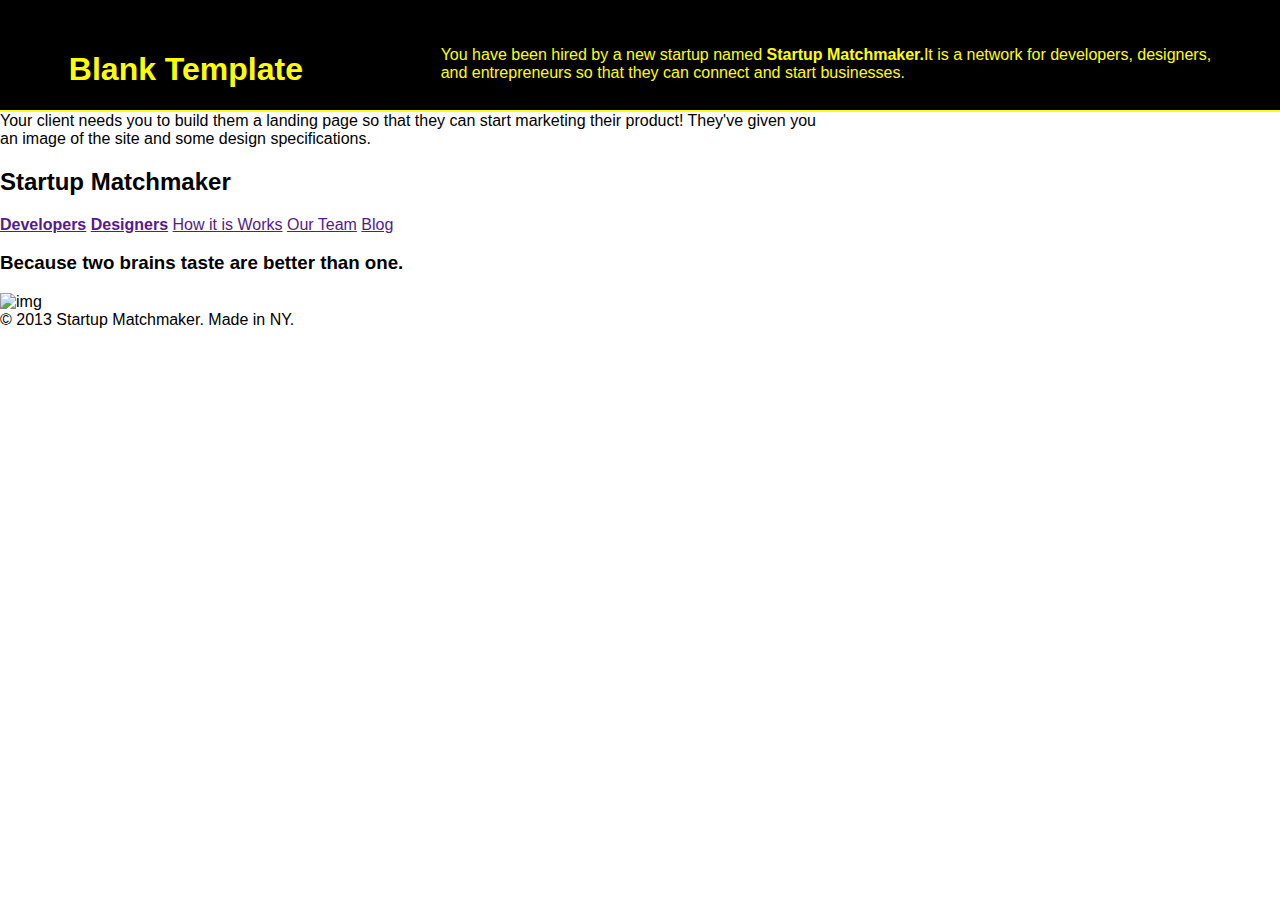
==== starter_code/index.html @ 5e6b3560 "H.W WEEK2 DAY2" ====
<!DOCTYPE html>
<html lang="en">
<head>
    <title>Startup Matchmaker</title>
    <link rel="stylesheet" href="main.css">
</head>
<body>
    <header>
    <h1>Blank Template</h1>
    <p>You have been hired by a new startup named  <strong>Startup Matchmaker.</strong>It is a network for developers,
         designers,<br> and entrepreneurs so that they can connect and start businesses. <br> 
        </header>
<main>
        Your client needs you to build them a landing page so that they 
        can start marketing their product!  They've given you <br> an image of the site and 
        some design specifications.  </p>
        <h2>Startup Matchmaker</h2>
<a href=""><strong>Developers</strong></a>
<a href=""><strong>Designers</strong></a>
<a href="">How it is Works</a>
<a href="">Our Team</a>
<a href="">Blog</a>
        <h3>Because two brains taste are better than one.</h3>

        <img src="images/coworking.jpg" alt="img">
    </main>

<footer>© 2013 Startup Matchmaker. Made in NY.</footer>
</body>
</html>
---- starter_code/main.css ----
*{
    box-sizing: border-box;
}
body, html{
    margin: 0;
    padding: 0;
}

body {
    display: flex;
    flex-direction: column;
    font-family: 'Source Sans Pro', sans-serif;
}
.navRow{
    display: flex;
}
header{
    display: flex;
    width: 100%;

    justify-content: space-around;
    background-color: black;
    color: yellow;
    padding-top: 30px;
    vertical-align: middle;
    border-bottom: yellow solid 2px;
    margin-bottom: 0px; 
}

.boxsrow{
    display: flex;
    border-right: 
}
.navRow #navlog{
    font-family: 'Merriweather', serif;
    font-size: 25px;
    background-color: #C6C6C6;
    
}
.qoute{
    text-align: center;
    background-color: grey;
    margin-top: 0px;
}
.bgim{
display: flex;
background-image: url('images/coworking.jpg');
padding: 210px;
}
.copyrow{
    background-color: black;
    color: white;
    font-size: 13px;
}
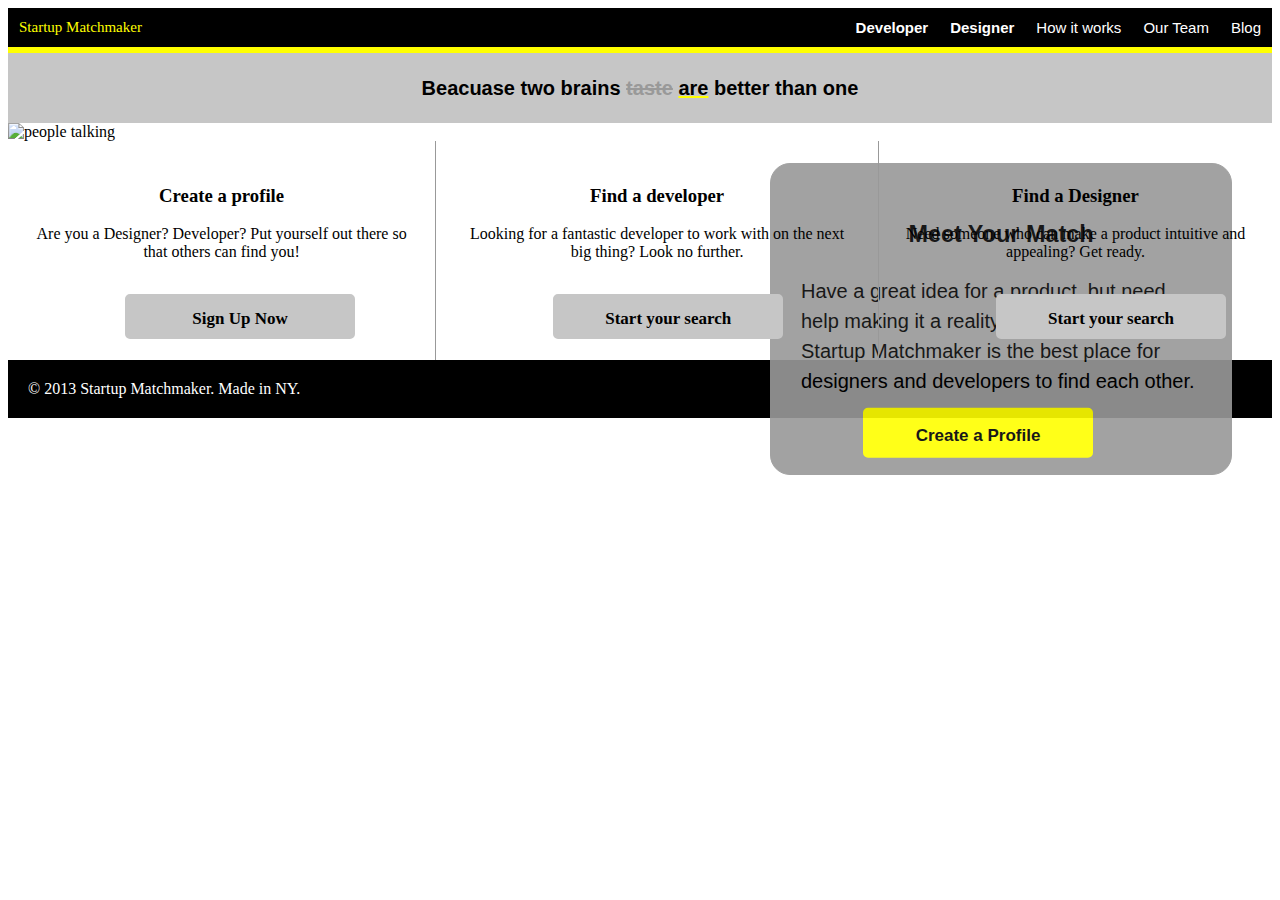
==== commit 2ee05d7b: "Submitting the HW of week2 day 2 I loved this homework. (always there is problems but it's ok) still" ====
--- a/starter_code/index.html
+++ b/starter_code/index.html
@@ -5,26 +5,43 @@
     <link rel="stylesheet" href="main.css">
 </head>
 <body>
-    <header>
-    <h1>Blank Template</h1>
-    <p>You have been hired by a new startup named  <strong>Startup Matchmaker.</strong>It is a network for developers,
-         designers,<br> and entrepreneurs so that they can connect and start businesses. <br> 
-        </header>
-<main>
-        Your client needs you to build them a landing page so that they 
-        can start marketing their product!  They've given you <br> an image of the site and 
-        some design specifications.  </p>
-        <h2>Startup Matchmaker</h2>
-<a href=""><strong>Developers</strong></a>
-<a href=""><strong>Designers</strong></a>
-<a href="">How it is Works</a>
-<a href="">Our Team</a>
-<a href="">Blog</a>
-        <h3>Because two brains taste are better than one.</h3>
+    <header> 
+       <div class="head1"> Startup Matchmaker</div>
+       <strong> <div class="head2">Developer  </div></strong>  
+       <strong> <div class="head2"> Designer</div></strong> 
+        <div class="head2"> How it works</div>
+        <div class="head2"> Our Team</div>
+        <div class="head2"> Blog</div>
+    </header>  
+    <main> 
+    <div class="hr"> </div> 
+    <div class="div-2"> Beacuase two brains <span class="taste-word"> taste</span> <span class="are-word"> are</span>  better than one</div>
+   <div class="background-pic"> 
+       <img src="images/coworking.jpg" alt="people talking"> 
+       <div class="match-meeting"> <h3> Meet Your Match</h3> 
+         Have a great idea for a product, but need help making it a reality? We’re here to help. Startup Matchmaker is the best place for designers and developers to find each other.
+         <h3 class="create-pro-bottom"> Create a Profile </h3>
+        </div>
+   </div> 
 
-        <img src="images/coworking.jpg" alt="img">
-    </main>
+   <div class="div-mom"> 
+       <div class="div-3section"> <h3> Create a profile</h3>
+        Are you a Designer? Developer? Put yourself out there so that others can find you!
+        <h2 class="sign-up-bottom"> Sign Up Now</h2>
+    </div> 
+       <div class="div-3section-border div-3section"> <h3> Find a developer</h3>
+        Looking for a fantastic developer to work with on the next big thing? Look no further.
+        <h2 class="developer-bottom"> Start your search</h2>
+    </div> 
+       <div class="div-3section"> <h3> Find a Designer</h3>
+        Need someone who can make a product intuitive and appealing? Get ready.
+        <h2 class="designer-bottom"> Start your search</h2>
+    </div>
+   </div>  
+</main> 
+   <footer> 
+    © 2013 Startup Matchmaker. Made in NY.
+   </footer>
 
-<footer>© 2013 Startup Matchmaker. Made in NY.</footer>
 </body>
 </html>--- a/starter_code/main.css
+++ b/starter_code/main.css
@@ -1,54 +1,165 @@
-*{
-    box-sizing: border-box;
-}
-body, html{
-    margin: 0;
-    padding: 0;
+header{
+    flex-direction: row;
+    display: flex;
 }
 
-body {
+.head1{
+    color: yellow; 
+    border: 1px solid black; 
+    background-color: black; 
+    padding: 10px; 
+    flex-grow: 1;
+    justify-content: flex-start; 
+    font-size: 15px;
+    font-family: 'Merriweather', serif;
+} 
+.head2{
+    color: white; 
+    border: 1px solid black; 
+    background-color: black; 
+    padding: 10px;
+    /* flex-grow: 2;  */
+    justify-content: flex-end;
+    flex-direction: row;
+    font-family: 'Oswald', sans-serif;
+    font-size: 15px;
+} 
+.hr{
+    background-color: yellow; 
+    border: 3px; 
+    padding: 3px; 
+
+} 
+.div-2 {
+    background-color: #C6C6C6; 
+    padding: 20px; 
+    text-align: center; 
+    font-family: 'Oswald', sans-serif;
+    font-size: 20px;
+    line-height: 1.5; 
+    font-weight: bold;
+} 
+.taste-word{
+    color: #999; 
+    text-decoration: line-through #999;
+}
+.are-word{
+    text-decoration: underline yellow;
+} 
+.background-pic { 
     display: flex;
-    flex-direction: column;
+    position: relative;
+    flex-direction: row;
+    
+} 
+.background-pic img{ 
+    display: flex;
+    position: relative;
+    width: 100%; 
+    flex-direction: row;
+    
+} 
+.match-meeting { 
+    position: absolute; 
+    top: 40px; 
+    right: 40px;
+    /* flex-grow: 2; */
+    /* justify-content: flex-end; */
+    flex-direction: row; 
+    border: 1px solid #999; 
+    background-color: #999; 
+    width: 400px; 
+    height: 250px;
     font-family: 'Source Sans Pro', sans-serif;
+    font-size: 20px;
+    line-height: 1.5; 
+    border-radius: 20px;
+    opacity:0.90; 
+    padding: 30px;
+
+} 
+.create-pro-bottom{
+    position: absolute; 
+    bottom: -10%; 
+    left: 50%; 
+    transform: translate(-60%, -60%); 
+    color: black;
+    font-size: 17px;
+    font-weight: bold; 
+    border: 15px solid yellow; 
+    border-radius: 5px; 
+    border-block-end-width: 10px;
+    background-color:  yellow; 
+    width: 200px;
 }
-.navRow{
+h3{
+    text-align: center; 
+}  
+.div-mom {
+    position: relative;
+    flex-direction: row;
     display: flex;
 }
-header{
-    display: flex;
-    width: 100%;
+.div-3section {
+     border-right: 10px #999; 
+    flex-grow: 1;
+    justify-content: center;  
+    text-align: center; 
+    padding: 25px;
+} 
+.div-3section-border {
+    border-left: 1px solid #999; 
+    border-right: 1px solid #999; 
+    border-top-width: 50%;
+}
+.sign-up-bottom{
+    /* position: absolute;  */
+    bottom: -100%; 
+    left: 15%; 
+    transform: translate(40%, 40%); 
+    color: black;
+    font-size: 17px;
+    font-weight: bold; 
+    border: 15px solid#C6C6C6; 
+    border-radius: 5px; 
+    border-block-end-width: 10px;
+    background-color:  #C6C6C6; 
+    width: 200px;
+} 
 
-    justify-content: space-around;
-    background-color: black;
-    color: yellow;
-    padding-top: 30px;
-    vertical-align: middle;
-    border-bottom: yellow solid 2px;
-    margin-bottom: 0px; 
+.developer-bottom{
+    /* position: absolute;  */
+    bottom: -100%; 
+    left: 50%; 
+    transform: translate(40%, 40%); 
+    color: black;
+    font-size: 17px;
+    font-weight: bold; 
+    border: 15px solid#C6C6C6; 
+    border-radius: 5px; 
+    border-block-end-width: 10px;
+    background-color:  #C6C6C6; 
+    width: 200px;
 }
 
-.boxsrow{
-    display: flex;
-    border-right: 
-}
-.navRow #navlog{
-    font-family: 'Merriweather', serif;
-    font-size: 25px;
-    background-color: #C6C6C6;
-    
-}
-.qoute{
-    text-align: center;
-    background-color: grey;
-    margin-top: 0px;
-}
-.bgim{
-display: flex;
-background-image: url('images/coworking.jpg');
-padding: 210px;
-}
-.copyrow{
-    background-color: black;
-    color: white;
-    font-size: 13px;
+.designer-bottom{
+    /* position: absolute;  */
+    bottom: -100%; 
+    left: 85%; 
+    transform: translate(40%, 40%); 
+    color: black;
+    font-size: 17px;
+    font-weight: bold; 
+    border: 15px solid #C6C6C6; 
+    border-radius: 5px; 
+    border-block-end-width: 10px;
+    background-color:  #C6C6C6; 
+    width: 200px;
+} 
+
+footer{ 
+    /* position: relative;  */
+    background-color: black; 
+    padding: 20px; 
+    color: white; 
 }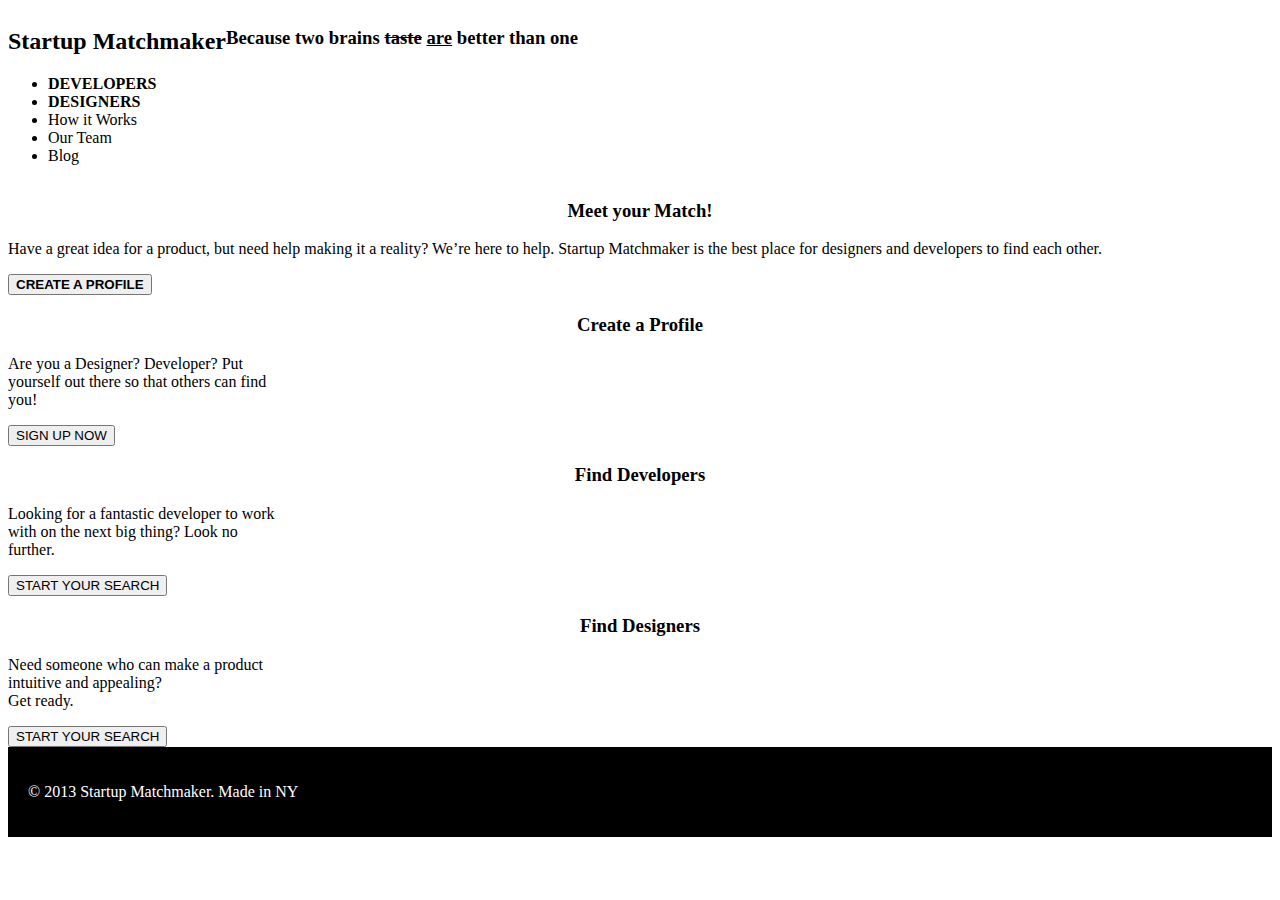
==== commit fcf5e4f8: "modified some lines" ====
--- a/starter_code/index.html
+++ b/starter_code/index.html
@@ -5,43 +5,75 @@
     <link rel="stylesheet" href="main.css">
 </head>
 <body>
-    <header> 
-       <div class="head1"> Startup Matchmaker</div>
-       <strong> <div class="head2">Developer  </div></strong>  
-       <strong> <div class="head2"> Designer</div></strong> 
-        <div class="head2"> How it works</div>
-        <div class="head2"> Our Team</div>
-        <div class="head2"> Blog</div>
-    </header>  
-    <main> 
-    <div class="hr"> </div> 
-    <div class="div-2"> Beacuase two brains <span class="taste-word"> taste</span> <span class="are-word"> are</span>  better than one</div>
-   <div class="background-pic"> 
-       <img src="images/coworking.jpg" alt="people talking"> 
-       <div class="match-meeting"> <h3> Meet Your Match</h3> 
-         Have a great idea for a product, but need help making it a reality? We’re here to help. Startup Matchmaker is the best place for designers and developers to find each other.
-         <h3 class="create-pro-bottom"> Create a Profile </h3>
+
+    <header>
+        <nav>
+            <h2>Startup Matchmaker</h2>
+                <ul >
+                        <li><strong>DEVELOPERS</strong></li>
+                        <li><strong>DESIGNERS</strong></li>
+                        <li>How it Works</li>
+                        <li>Our Team</li>
+                        <li>Blog</li>
+                </ul>
+        </nav>
+        <div class="yellowLine"></div>
+        <div class="greyLine">
+            <h3>
+                Because two brains <strike>taste</strike> 
+                <u><span class="colory">are</span></u>
+             better than one</h3>
         </div>
-   </div> 
+    </header>
 
-   <div class="div-mom"> 
-       <div class="div-3section"> <h3> Create a profile</h3>
-        Are you a Designer? Developer? Put yourself out there so that others can find you!
-        <h2 class="sign-up-bottom"> Sign Up Now</h2>
-    </div> 
-       <div class="div-3section-border div-3section"> <h3> Find a developer</h3>
-        Looking for a fantastic developer to work with on the next big thing? Look no further.
-        <h2 class="developer-bottom"> Start your search</h2>
-    </div> 
-       <div class="div-3section"> <h3> Find a Designer</h3>
-        Need someone who can make a product intuitive and appealing? Get ready.
-        <h2 class="designer-bottom"> Start your search</h2>
+    <main>
+        <aside>
+            <div>
+                <h3>Meet your Match!</h3>
+                <p>
+                    Have a great idea for a product, but need help making it 
+                    a reality? We’re here to help. Startup Matchmaker is the best 
+                    place for designers and developers to find each other.
+                </p>
+                <button><strong>CREATE A PROFILE</strong></button>
+            </div>
+        </aside>
+    </main>
+
+    <div class="container">
+        <section>
+            <h3>Create a Profile</h3>
+            <p> 
+                Are you a Designer? Developer? Put <br>
+                yourself out there so that others can find <br>
+                you!
+            </p>
+            <button>SIGN UP NOW</button>
+        </section>
+
+        <section>
+            <h3>Find Developers</h3>
+            <p>
+                    Looking for a fantastic developer to work<br> 
+                    with on the next big thing? Look no <br>
+                    further.
+            </p>
+            <button>START YOUR SEARCH</button>
+        </section>
+
+        <section>
+            <h3>Find Designers</h3>
+            <p>
+                Need someone who can make a product<br> 
+                intuitive and appealing? <br>
+                Get ready.
+            </p>
+            <button>START YOUR SEARCH</button>
+        </section>
     </div>
-   </div>  
-</main> 
-   <footer> 
-    © 2013 Startup Matchmaker. Made in NY.
-   </footer>
 
+    <footer class="container">
+        <p>&copy; 2013 Startup Matchmaker. Made in NY</p>
+    </footer>
 </body>
 </html>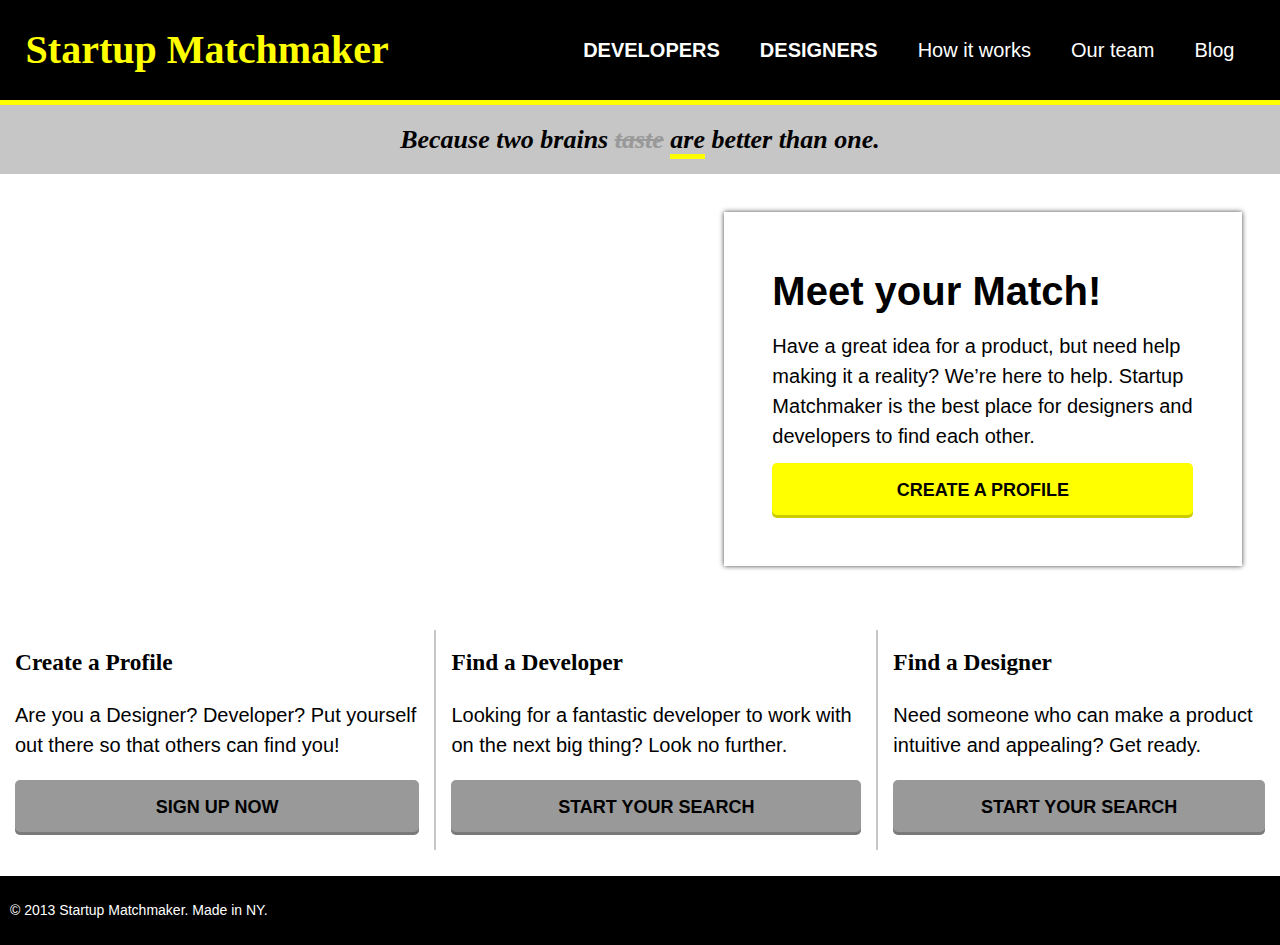
==== commit 0d420d3d: "Complete it with Mr.Michael." ====
--- a/starter_code/index.html
+++ b/starter_code/index.html
@@ -1,79 +1,72 @@
 <!DOCTYPE html>
 <html lang="en">
+
 <head>
     <title>Startup Matchmaker</title>
     <link rel="stylesheet" href="main.css">
 </head>
+
 <body>
+    <header>
+        <h1>Startup Matchmaker</h1>
+        <nav>
+            <ul class="nav">
+                <li><a href=""><strong>DEVELOPERS</strong></a></li>
+                <li><a href=""><strong>DESIGNERS</strong></a></li>
+                <li><a href="">How it works</a></li>
+                <li><a href="">Our team</a></li>
+                <li><a href="">Blog</a></li>
+            </ul>
+        </nav>
 
-    <header>
-        <nav>
-            <h2>Startup Matchmaker</h2>
-                <ul >
-                        <li><strong>DEVELOPERS</strong></li>
-                        <li><strong>DESIGNERS</strong></li>
-                        <li>How it Works</li>
-                        <li>Our Team</li>
-                        <li>Blog</li>
-                </ul>
-        </nav>
-        <div class="yellowLine"></div>
-        <div class="greyLine">
-            <h3>
-                Because two brains <strike>taste</strike> 
-                <u><span class="colory">are</span></u>
-             better than one</h3>
+    </header>
+    <div class="quote">
+        <p>Because two brains <span>taste</span> <span>are</span> better than one.</p>
+    </div>
+    <main>
+        <div>
+            <h2>Meet your Match!</h2>
+            <p>
+                Have a great idea for a product,
+                but need help making it a reality?
+                We’re here to help. Startup Matchmaker is
+                the best place for designers and developers
+                to find each other.
+            </p>
+            <a class="botton1 botton" href="http://">CREATE A PROFILE</a>
         </div>
-    </header>
+    </main>
+    <section>
+        <aside>
+            <h3>Create a Profile</h3>
+            <p>
+                Are you a Designer? Developer?
+                Put yourself out there so that
+                others can find you!
+            </p>
+            <a class="botton2 botton" href="http://">SIGN UP NOW</a>
+        </aside>
+        <aside>
+            <h3>Find a Developer</h3>
+            <p>
+                Looking for a fantastic developer to work with
+                on the next big thing? Look no further.
+            </p>
+            <a class="botton2 botton" href="">START YOUR SEARCH</a>
+        </aside>
 
-    <main>
         <aside>
-            <div>
-                <h3>Meet your Match!</h3>
-                <p>
-                    Have a great idea for a product, but need help making it 
-                    a reality? We’re here to help. Startup Matchmaker is the best 
-                    place for designers and developers to find each other.
-                </p>
-                <button><strong>CREATE A PROFILE</strong></button>
-            </div>
+            <h3>Find a Designer</h3>
+            <p>
+                Need someone who can make a product intuitive
+                and appealing? Get ready.
+            </p>
+            <a class="botton2 botton" href="">START YOUR SEARCH</a>
         </aside>
-    </main>
-
-    <div class="container">
-        <section>
-            <h3>Create a Profile</h3>
-            <p> 
-                Are you a Designer? Developer? Put <br>
-                yourself out there so that others can find <br>
-                you!
-            </p>
-            <button>SIGN UP NOW</button>
-        </section>
-
-        <section>
-            <h3>Find Developers</h3>
-            <p>
-                    Looking for a fantastic developer to work<br> 
-                    with on the next big thing? Look no <br>
-                    further.
-            </p>
-            <button>START YOUR SEARCH</button>
-        </section>
-
-        <section>
-            <h3>Find Designers</h3>
-            <p>
-                Need someone who can make a product<br> 
-                intuitive and appealing? <br>
-                Get ready.
-            </p>
-            <button>START YOUR SEARCH</button>
-        </section>
-    </div>
-
-    <footer class="container">
-        <p>&copy; 2013 Startup Matchmaker. Made in NY</p>
+    </section>
+    <footer>
+        <p>© 2013 Startup Matchmaker. Made in NY.</p>
     </footer>
 </body>
+
 </html>--- a/starter_code/main.css
+++ b/starter_code/main.css
@@ -1,165 +1,117 @@
+body{
+    font-family:'Source Sans Pro', sans-serif;
+    font-size: 20px;
+    line-height: 1.5;
+    margin: 0;
+}
 header{
+    display: flex;
+    justify-content: space-between;
     flex-direction: row;
+    background-color: black;
+    border-bottom: 5px solid yellow; 
+    align-items: center;
+    padding-left: 2%;
+    padding-right: 2%;
+}
+header h1{
+    color: yellow;
+    font-family: 'Merriweather', serif;
+    margin-top: 20px;
+    margin-bottom: 20px;
+}
+header a{
+    color: white;
+    padding: 0px 20px;
+    text-decoration: none;
+}
+ul{
+display: flex;
+list-style: none;
+}
+.quote{
+    font-family: 'Merriweather', serif;
     display: flex;
+    background-color: #C6C6C6;
+    justify-content: center;
+    font-weight: bold;
+    font-size: 1.30em;
+    font-style: italic;
+}
+.quote p{
+    margin: 15px 0;
+}
+span:nth-child(1){
+    color: #999;
+    text-decoration: line-through;
+}
+span:nth-child(2){
+    border-bottom: 5px solid yellow;
+    /*_text-decoration: underline yellow;*/
+}
+main{
+    display: flex;
+    justify-content: flex-end;
+    background: url(images/coworking.jpg) no-repeat center;
+    background-size: cover;
+    padding: 3%;
+}
+main div{
+    background: rgba(255,255,255, .7);
+    width: 35%;
+    padding: 4%;
+    box-shadow: 0 0 5px rgba(0, 0, 0, .75)
+}
+main div h2{
+    margin-top: 0;
+    margin-bottom: 10px;
+    font-size: 2em;
+    font-weight: bold;
+}
+main div p{
+    margin:0;
+}
+.botton{
+    text-decoration: none;
+    text-transform: uppercase;
+    display: block;
+    text-align: center;
+    border-radius: 5px;
+    padding: 14px 12px;
+    font-weight: bold;
+    font-family: 'Oswald', sans-serif ;
+    box-shadow: inset 0 -3px 0 rgba(0, 0, 0, .2);
+    background-color: yellow;
+    color: black;
+    margin-top: 3%;
+    font-size: .9em;
 }
 
-.head1{
-    color: yellow; 
-    border: 1px solid black; 
-    background-color: black; 
-    padding: 10px; 
-    flex-grow: 1;
-    justify-content: flex-start; 
-    font-size: 15px;
+section{
+    display: flex;
+    padding: 2% 0;
+
+}
+section aside:nth-child(2){
+    border-right: 2px solid #C6C6C6;
+    border-left: 2px solid #C6C6C6;
+    
+}
+aside h3{
+    margin: 0;
+    font-weight: bold;
     font-family: 'Merriweather', serif;
-} 
-.head2{
-    color: white; 
-    border: 1px solid black; 
-    background-color: black; 
+}
+aside{
+    padding: 15px;
+}
+.botton2{
+    background: #999;
+   
+}
+footer{
+    background: black;
+    color: white;
+    font-size: 14px;
     padding: 10px;
-    /* flex-grow: 2;  */
-    justify-content: flex-end;
-    flex-direction: row;
-    font-family: 'Oswald', sans-serif;
-    font-size: 15px;
-} 
-.hr{
-    background-color: yellow; 
-    border: 3px; 
-    padding: 3px; 
-
-} 
-.div-2 {
-    background-color: #C6C6C6; 
-    padding: 20px; 
-    text-align: center; 
-    font-family: 'Oswald', sans-serif;
-    font-size: 20px;
-    line-height: 1.5; 
-    font-weight: bold;
-} 
-.taste-word{
-    color: #999; 
-    text-decoration: line-through #999;
 }
-.are-word{
-    text-decoration: underline yellow;
-} 
-.background-pic { 
-    display: flex;
-    position: relative;
-    flex-direction: row;
-    
-} 
-.background-pic img{ 
-    display: flex;
-    position: relative;
-    width: 100%; 
-    flex-direction: row;
-    
-} 
-.match-meeting { 
-    position: absolute; 
-    top: 40px; 
-    right: 40px;
-    /* flex-grow: 2; */
-    /* justify-content: flex-end; */
-    flex-direction: row; 
-    border: 1px solid #999; 
-    background-color: #999; 
-    width: 400px; 
-    height: 250px;
-    font-family: 'Source Sans Pro', sans-serif;
-    font-size: 20px;
-    line-height: 1.5; 
-    border-radius: 20px;
-    opacity:0.90; 
-    padding: 30px;
-
-} 
-.create-pro-bottom{
-    position: absolute; 
-    bottom: -10%; 
-    left: 50%; 
-    transform: translate(-60%, -60%); 
-    color: black;
-    font-size: 17px;
-    font-weight: bold; 
-    border: 15px solid yellow; 
-    border-radius: 5px; 
-    border-block-end-width: 10px;
-    background-color:  yellow; 
-    width: 200px;
-}
-h3{
-    text-align: center; 
-}  
-.div-mom {
-    position: relative;
-    flex-direction: row;
-    display: flex;
-}
-.div-3section {
-     border-right: 10px #999; 
-    flex-grow: 1;
-    justify-content: center;  
-    text-align: center; 
-    padding: 25px;
-} 
-.div-3section-border {
-    border-left: 1px solid #999; 
-    border-right: 1px solid #999; 
-    border-top-width: 50%;
-}
-.sign-up-bottom{
-    /* position: absolute;  */
-    bottom: -100%; 
-    left: 15%; 
-    transform: translate(40%, 40%); 
-    color: black;
-    font-size: 17px;
-    font-weight: bold; 
-    border: 15px solid#C6C6C6; 
-    border-radius: 5px; 
-    border-block-end-width: 10px;
-    background-color:  #C6C6C6; 
-    width: 200px;
-} 
-
-.developer-bottom{
-    /* position: absolute;  */
-    bottom: -100%; 
-    left: 50%; 
-    transform: translate(40%, 40%); 
-    color: black;
-    font-size: 17px;
-    font-weight: bold; 
-    border: 15px solid#C6C6C6; 
-    border-radius: 5px; 
-    border-block-end-width: 10px;
-    background-color:  #C6C6C6; 
-    width: 200px;
-}
-
-.designer-bottom{
-    /* position: absolute;  */
-    bottom: -100%; 
-    left: 85%; 
-    transform: translate(40%, 40%); 
-    color: black;
-    font-size: 17px;
-    font-weight: bold; 
-    border: 15px solid #C6C6C6; 
-    border-radius: 5px; 
-    border-block-end-width: 10px;
-    background-color:  #C6C6C6; 
-    width: 200px;
-} 
-
-footer{ 
-    /* position: relative;  */
-    background-color: black; 
-    padding: 20px; 
-    color: white; 
-}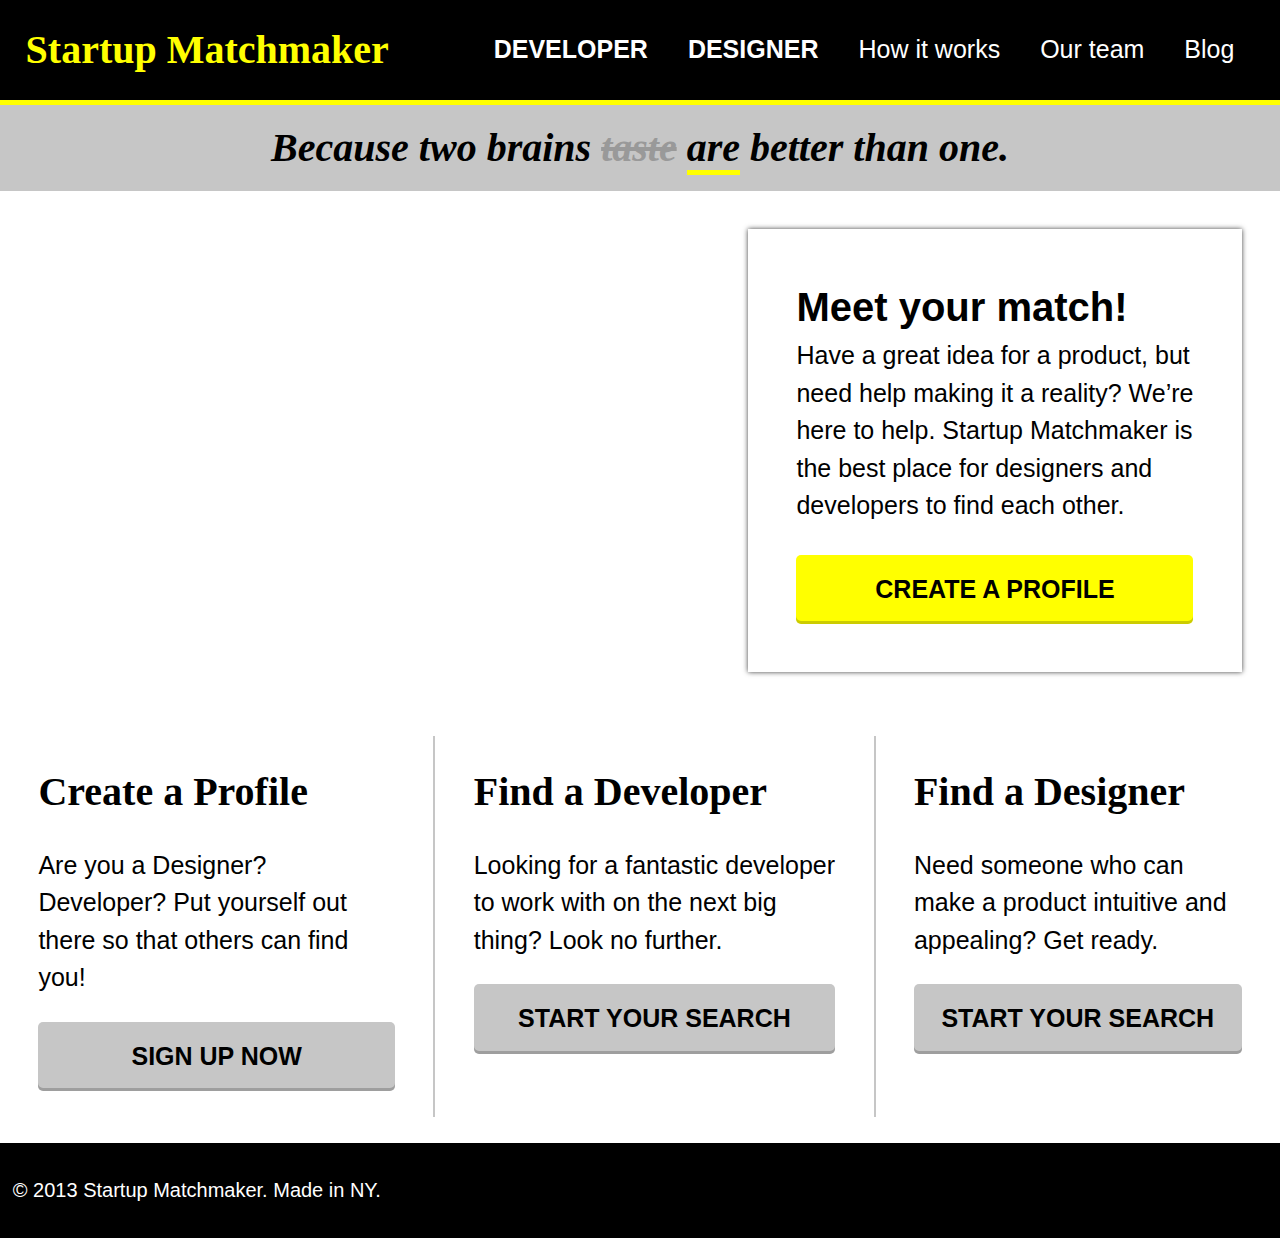
==== commit 37d2a3ae: "in class training warm up" ====
--- a/starter_code/index.html
+++ b/starter_code/index.html
@@ -1,72 +1,59 @@
 <!DOCTYPE html>
 <html lang="en">
-
 <head>
     <title>Startup Matchmaker</title>
     <link rel="stylesheet" href="main.css">
 </head>
-
 <body>
     <header>
         <h1>Startup Matchmaker</h1>
         <nav>
-            <ul class="nav">
-                <li><a href=""><strong>DEVELOPERS</strong></a></li>
-                <li><a href=""><strong>DESIGNERS</strong></a></li>
+            <ul>
+                <li><strong><a href="">Developer</a></strong></li>
+                <li><strong><a href="">Designer</a></strong></li>
                 <li><a href="">How it works</a></li>
                 <li><a href="">Our team</a></li>
                 <li><a href="">Blog</a></li>
             </ul>
         </nav>
+    </header>
+    <main>
+        <section class="tagline">
+            <p>Because two brains <span>taste</span> <span>are</span> better than one.</p>
+        </section>
+        <section class="banner">
+            <div>
+                <h2>Meet your match!</h2>
+                <p> 
+                    Have a great idea for a product, 
+                    but need help making it a reality? 
+                    We’re here to help. Startup Matchmaker is the best place 
+                    for designers and developers to find each other.
+                </p>
+                <a class="button" href="">Create a Profile</a>
+            </div>
 
-    </header>
-    <div class="quote">
-        <p>Because two brains <span>taste</span> <span>are</span> better than one.</p>
-    </div>
-    <main>
-        <div>
-            <h2>Meet your Match!</h2>
-            <p>
-                Have a great idea for a product,
-                but need help making it a reality?
-                We’re here to help. Startup Matchmaker is
-                the best place for designers and developers
-                to find each other.
-            </p>
-            <a class="botton1 botton" href="http://">CREATE A PROFILE</a>
-        </div>
+        </section>
+        <section class="services">
+            <div>
+                <h3>Create a Profile</h3>
+                <p>Are you a Designer? Developer? Put yourself out there so that others can find you!</p>
+                <a class="button" href="">Sign Up Now</a>
+            </div>
+            <div>
+                <h3>Find a Developer</h3>
+                <p>Looking for a fantastic developer to work with on the next big thing? Look no further.</p>
+                <a class="button" href="">Start Your Search</a>
+            </div>
+            <div>
+                <h3>Find a Designer</h3>
+                <p>Need someone who can make a product intuitive and appealing? Get ready.</p>
+                <a class="button" href="">Start Your Search</a>
+            </div>
+        </section>
     </main>
-    <section>
-        <aside>
-            <h3>Create a Profile</h3>
-            <p>
-                Are you a Designer? Developer?
-                Put yourself out there so that
-                others can find you!
-            </p>
-            <a class="botton2 botton" href="http://">SIGN UP NOW</a>
-        </aside>
-        <aside>
-            <h3>Find a Developer</h3>
-            <p>
-                Looking for a fantastic developer to work with
-                on the next big thing? Look no further.
-            </p>
-            <a class="botton2 botton" href="">START YOUR SEARCH</a>
-        </aside>
-
-        <aside>
-            <h3>Find a Designer</h3>
-            <p>
-                Need someone who can make a product intuitive
-                and appealing? Get ready.
-            </p>
-            <a class="botton2 botton" href="">START YOUR SEARCH</a>
-        </aside>
-    </section>
     <footer>
         <p>© 2013 Startup Matchmaker. Made in NY.</p>
     </footer>
 </body>
-
 </html>--- a/starter_code/main.css
+++ b/starter_code/main.css
@@ -1,117 +1,142 @@
-body{
-    font-family:'Source Sans Pro', sans-serif;
+body {
+    font-family: 'Source Sans Pro', sans-serif;
     font-size: 20px;
     line-height: 1.5;
-    margin: 0;
+    margin: 0px;
 }
-header{
+
+header {
     display: flex;
     justify-content: space-between;
-    flex-direction: row;
+    align-items: center;
     background-color: black;
-    border-bottom: 5px solid yellow; 
-    align-items: center;
     padding-left: 2%;
     padding-right: 2%;
+    border-bottom: 5px solid yellow;
 }
-header h1{
+header h1 {
     color: yellow;
     font-family: 'Merriweather', serif;
+    margin-bottom: 20px;
     margin-top: 20px;
-    margin-bottom: 20px;
 }
-header a{
+
+header a {
     color: white;
     padding: 0px 20px;
     text-decoration: none;
+    font-size: 1.25em;
 }
-ul{
-display: flex;
-list-style: none;
+
+header strong a {
+    text-transform: uppercase;
+    font-family: 'Oswald', sans-serif;
 }
-.quote{
+
+header ul {
+    display: flex;
+    list-style: none;
+}
+
+.tagline {
+    background: #C6C6C6;
+}
+.tagline p {
+    margin: 0px;
+    text-align: center;
+    padding: 1% 0;
     font-family: 'Merriweather', serif;
-    display: flex;
-    background-color: #C6C6C6;
-    justify-content: center;
+    font-size: 2em;
     font-weight: bold;
-    font-size: 1.30em;
     font-style: italic;
 }
-.quote p{
-    margin: 15px 0;
+
+.tagline p span:first-child {
+    text-decoration: line-through;
+    color: #999;
 }
-span:nth-child(1){
-    color: #999;
-    text-decoration: line-through;
+
+.tagline p span:last-child {
+   border-bottom: 5px solid yellow;
+   /* text-decoration: underline yellow; */
 }
-span:nth-child(2){
-    border-bottom: 5px solid yellow;
-    /*_text-decoration: underline yellow;*/
-}
-main{
+
+.banner {
     display: flex;
     justify-content: flex-end;
-    background: url(images/coworking.jpg) no-repeat center;
+    background-image: url("images/coworking.jpg");
+    background-repeat: no-repeat;
     background-size: cover;
+    background-position: center;
     padding: 3%;
 }
-main div{
-    background: rgba(255,255,255, .7);
-    width: 35%;
+
+.banner div {
+    width: 33%;
+    background: rgba(255,255,255,.8);
     padding: 4%;
-    box-shadow: 0 0 5px rgba(0, 0, 0, .75)
+    box-shadow: 0 0 5px rgba(0,0,0,.75);
 }
-main div h2{
-    margin-top: 0;
-    margin-bottom: 10px;
+
+.banner h2 {
     font-size: 2em;
     font-weight: bold;
+    margin: 0px;
 }
-main div p{
-    margin:0;
+
+.banner p {
+    font-size: 1.25em;
+    margin: 0px;
 }
-.botton{
+
+.button {
     text-decoration: none;
     text-transform: uppercase;
     display: block;
     text-align: center;
     border-radius: 5px;
-    padding: 14px 12px;
+    padding: 16px 12px;
     font-weight: bold;
-    font-family: 'Oswald', sans-serif ;
-    box-shadow: inset 0 -3px 0 rgba(0, 0, 0, .2);
-    background-color: yellow;
+    font-family: 'Oswald', sans-serif;
+    box-shadow: inset 0 -3px 0 rgba(0,0,0,.2);
+    background: yellow;
     color: black;
-    margin-top: 3%;
-    font-size: .9em;
+    font-size: 1.25em;
 }
 
-section{
+.banner .button {
+    margin-top: 30px;
+}
+.services {
     display: flex;
     padding: 2% 0;
+}
 
+.services div {
+    padding: 2% 3%;
 }
-section aside:nth-child(2){
+
+.services div:nth-child(2) {
+    border-left: 2px solid #C6C6C6;
     border-right: 2px solid #C6C6C6;
-    border-left: 2px solid #C6C6C6;
-    
 }
-aside h3{
-    margin: 0;
-    font-weight: bold;
-    font-family: 'Merriweather', serif;
+
+.services h3 {
+    margin: 0px;
+	font-family: 'Merriweather', serif;
+	font-size: 2em;
+	font-weight: bold;
 }
-aside{
-    padding: 15px;
+
+.services p {
+    font-size: 1.25em;
 }
-.botton2{
-    background: #999;
-   
+.services .button {
+    background: #C6C6C6;
 }
-footer{
-    background: black;
+
+footer {
+    background-color: black;
     color: white;
-    font-size: 14px;
-    padding: 10px;
-}
+    padding: 1%;
+}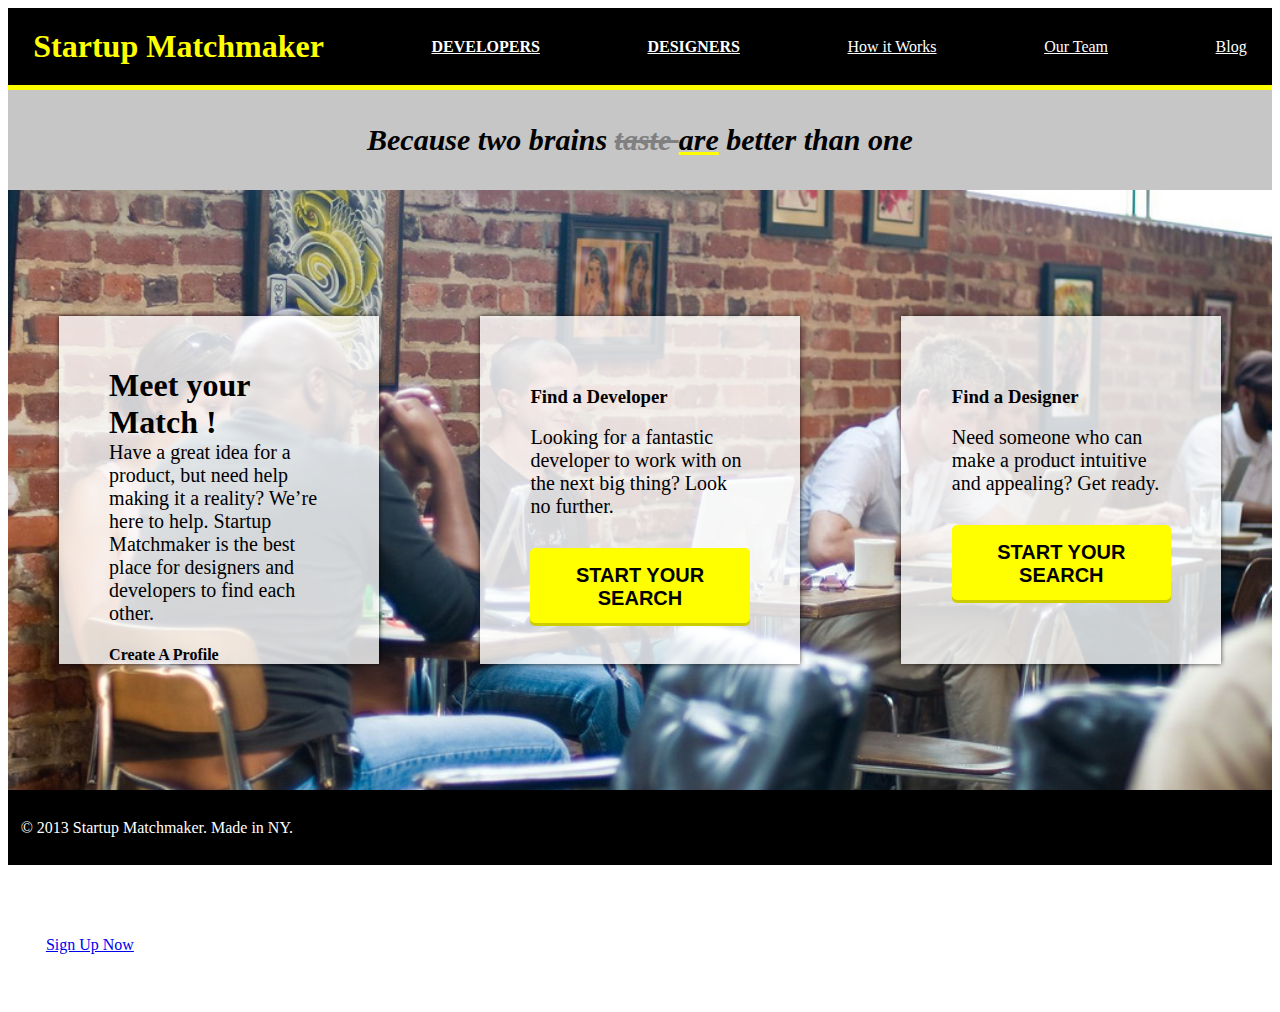
==== commit 9069c1da: "CSS flexbox" ====
--- a/starter_code/index.html
+++ b/starter_code/index.html
@@ -6,54 +6,69 @@
 </head>
 <body>
     <header>
-        <h1>Startup Matchmaker</h1>
-        <nav>
-            <ul>
-                <li><strong><a href="">Developer</a></strong></li>
-                <li><strong><a href="">Designer</a></strong></li>
-                <li><a href="">How it works</a></li>
-                <li><a href="">Our team</a></li>
-                <li><a href="">Blog</a></li>
-            </ul>
-        </nav>
+            <h1>Startup Matchmaker</h1>
+           
+            <a href="#" ><strong>DEVELOPERS</strong></a>
+            <a href="#" ><strong>DESIGNERS</strong></a>
+            <a href="#"> How it Works </a>
+            <a href="#"> Our Team </a>
+            <a href="#"> Blog </a>
+
+            
     </header>
-    <main>
+
         <section class="tagline">
-            <p>Because two brains <span>taste</span> <span>are</span> better than one.</p>
+             <p> Because two brains <span> taste </span> <span class="span"></spanclass>are</span> better than one </p> 
         </section>
-        <section class="banner">
-            <div>
-                <h2>Meet your match!</h2>
-                <p> 
-                    Have a great idea for a product, 
-                    but need help making it a reality? 
-                    We’re here to help. Startup Matchmaker is the best place 
-                    for designers and developers to find each other.
-                </p>
-                <a class="button" href="">Create a Profile</a>
+        <main class="banner"> 
+        
+            <div >
+                <h2>  Meet your Match ! </h2>
+                <p>   Have a great idea for a product, but need help making it a reality? We’re here to help. 
+                    Startup Matchmaker is the best place for designers and developers to find each other.</p>
+
+                    <h4>  Create A Profile </h4>
             </div>
+        </div>
+        <div>
+            <h3>Find a Developer</h3>
+            <p>Looking for a fantastic developer to work with on the next big thing? Look no further.</p>
+            <a class="button" href="">Start Your Search</a>
+        </div>
+        <div>
+            <h3>Find a Designer</h3>
+            <p>Need someone who can make a product intuitive and appealing? Get ready.</p>
+            <a class="button" href="">Start Your Search</a>
+        </div>
+    </section>
+</main>
+<footer>
+    <p>© 2013 Startup Matchmaker. Made in NY.</p>
+</footer>
 
-        </section>
-        <section class="services">
-            <div>
-                <h3>Create a Profile</h3>
-                <p>Are you a Designer? Developer? Put yourself out there so that others can find you!</p>
-                <a class="button" href="">Sign Up Now</a>
-            </div>
-            <div>
-                <h3>Find a Developer</h3>
-                <p>Looking for a fantastic developer to work with on the next big thing? Look no further.</p>
-                <a class="button" href="">Start Your Search</a>
-            </div>
-            <div>
-                <h3>Find a Designer</h3>
-                <p>Need someone who can make a product intuitive and appealing? Get ready.</p>
-                <a class="button" href="">Start Your Search</a>
-            </div>
-        </section>
+
+
+
+        </main>
+
+
+
+
+
+        <section class="services"> 
+
+            <DIV>
+                <H3>   </H3>
+                <p>    </p>
+                <a href="#"> Sign Up Now </a>
+
+            </DIV>
+
+    
+
+
+
     </main>
-    <footer>
-        <p>© 2013 Startup Matchmaker. Made in NY.</p>
-    </footer>
+    
 </body>
 </html>--- a/starter_code/main.css
+++ b/starter_code/main.css
@@ -1,75 +1,81 @@
-body {
-    font-family: 'Source Sans Pro', sans-serif;
-    font-size: 20px;
-    line-height: 1.5;
-    margin: 0px;
+header{
+    background-color: black;
+    border-bottom:5px solid yellow;
+    padding: 20px;
+    justify-content: space-between;
+    display: flex;
+    align-items: center;
+    padding-left: 2%;
+    padding-right: 2%;
+
+
 }
 
-header {
-    display: flex;
-    justify-content: space-between;
-    align-items: center;
-    background-color: black;
-    padding-left: 2%;
-    padding-right: 2%;
-    border-bottom: 5px solid yellow;
-}
-header h1 {
+header h1{
+    font-weight: bolder;
     color: yellow;
     font-family: 'Merriweather', serif;
-    margin-bottom: 20px;
-    margin-top: 20px;
+    margin: 0px;
+   
 }
 
-header a {
+
+header > a{
+    
     color: white;
-    padding: 0px 20px;
-    text-decoration: none;
-    font-size: 1.25em;
+    font-family: 'Merriweather', serif;
+    display: flex;
+     
 }
 
-header strong a {
-    text-transform: uppercase;
-    font-family: 'Oswald', sans-serif;
+
+.tagline{
+    background-color: #C6C6C6;
+    padding: 3px;
+    color:  black;
+    text-align: center;
+    font-weight: bold;
+    font-size: 30px;
+    margin: 0px;
+    font-style: italic;
+
+
+
+}
+span{
+    text-decoration-line: line-through;
+    color: gray; 
+
+}
+.span{
+    text-decoration: underline yellow; 
+    color: black;
+
 }
 
-header ul {
+
+.banner{
+
     display: flex;
-    list-style: none;
+    justify-content: flex-end;
+    background-image: url("coworking.jpg" );
+    background-repeat: no-repeat;
+    background-size: cover;
+    height: 600px;
+    background-position: center;
+
 }
 
-.tagline {
-    background: #C6C6C6;
-}
-.tagline p {
-    margin: 0px;
-    text-align: center;
-    padding: 1% 0;
-    font-family: 'Merriweather', serif;
-    font-size: 2em;
-    font-weight: bold;
-    font-style: italic;
+.banner div {
+    background: rgba(225,225,225,0.6);
+    width: 33%;
+    box-shadow: 0 0 5px black;
+    margin: 4%;
+    margin-bottom: 10%;
+    margin-top: 10%;
 }
 
-.tagline p span:first-child {
-    text-decoration: line-through;
-    color: #999;
-}
 
-.tagline p span:last-child {
-   border-bottom: 5px solid yellow;
-   /* text-decoration: underline yellow; */
-}
-
-.banner {
-    display: flex;
-    justify-content: flex-end;
-    background-image: url("images/coworking.jpg");
-    background-repeat: no-repeat;
-    background-size: cover;
-    background-position: center;
-    padding: 3%;
-}
 
 .banner div {
     width: 33%;
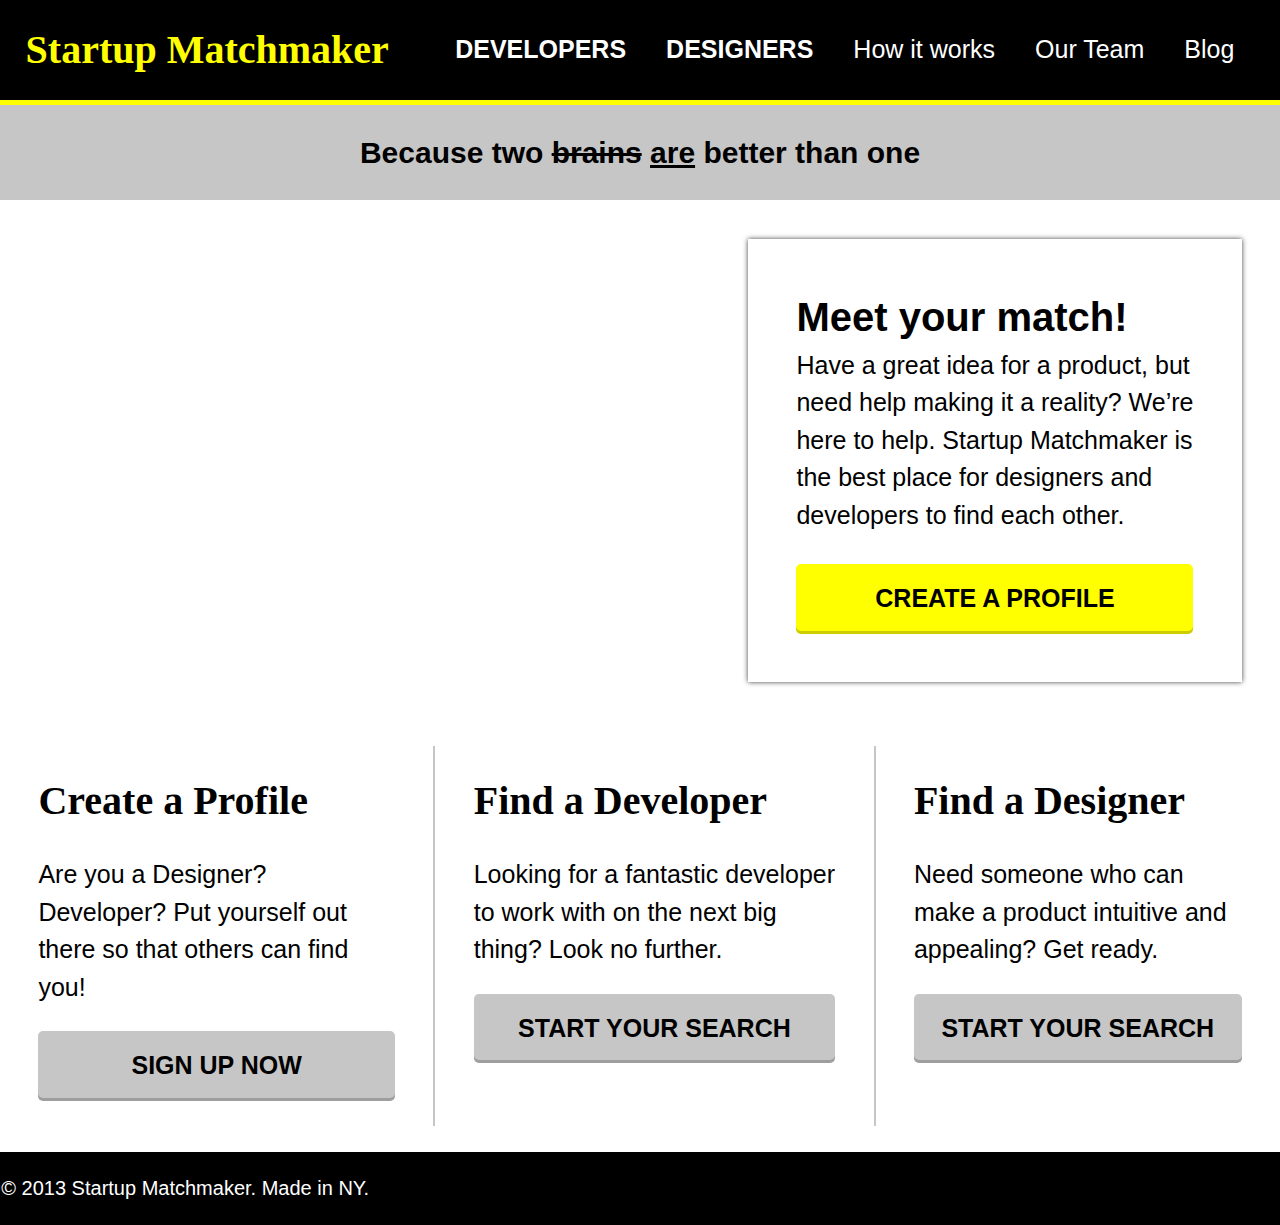
==== commit 038d0994: "complete hw" ====
--- a/starter_code/index.html
+++ b/starter_code/index.html
@@ -1,74 +1,59 @@
 <!DOCTYPE html>
 <html lang="en">
 <head>
+    <meta charset="UTF-8">
     <title>Startup Matchmaker</title>
-    <link rel="stylesheet" href="main.css">
+    <link rel = "stylesheet" href="main.css">
 </head>
 <body>
     <header>
             <h1>Startup Matchmaker</h1>
-           
-            <a href="#" ><strong>DEVELOPERS</strong></a>
-            <a href="#" ><strong>DESIGNERS</strong></a>
-            <a href="#"> How it Works </a>
-            <a href="#"> Our Team </a>
-            <a href="#"> Blog </a>
-
-            
-    </header>
-
-        <section class="tagline">
-             <p> Because two brains <span> taste </span> <span class="span"></spanclass>are</span> better than one </p> 
+             <nav>
+                <ul class ="links">
+                        <li><a href="#"><strong>DEVELOPERS</strong></a></li>
+                        <li><a href="#" ><strong>DESIGNERS</strong></a> </li>      
+                        <li><a href="#" >How it works</a></li>          
+                        <li><a href="#" >Our Team</a></li>      
+                        <li> <a href="#" >Blog</a></li>
+        </ul>
+    </nav>
+   </header>
+   <main>
+        <div class="divOne">
+         <h2>Because two <del>brains</del> <ins>are</ins>  better than one</h2>
+        </div>
+        <section class="sectionOne">
+                <div>
+                        <h2>Meet your match!</h2>
+                        <p> 
+                            Have a great idea for a product, 
+                            but need help making it a reality? 
+                            We’re here to help. Startup Matchmaker is the best place 
+                            for designers and developers to find each other.
+                        </p>
+                        <a class="button" href="">Create a Profile</a>
+                    </div>
         </section>
-        <main class="banner"> 
-        
-            <div >
-                <h2>  Meet your Match ! </h2>
-                <p>   Have a great idea for a product, but need help making it a reality? We’re here to help. 
-                    Startup Matchmaker is the best place for designers and developers to find each other.</p>
-
-                    <h4>  Create A Profile </h4>
+            <section class = "sectionTwo">
+                <div>
+                <h3>Create a Profile</h3>
+                <p>Are you a Designer? Developer? Put yourself out there so that others can find you!</p>
+                <a class="button" href="#">Sign Up Now</a>
             </div>
-        </div>
-        <div>
-            <h3>Find a Developer</h3>
-            <p>Looking for a fantastic developer to work with on the next big thing? Look no further.</p>
-            <a class="button" href="">Start Your Search</a>
-        </div>
-        <div>
-            <h3>Find a Designer</h3>
-            <p>Need someone who can make a product intuitive and appealing? Get ready.</p>
-            <a class="button" href="">Start Your Search</a>
-        </div>
-    </section>
-</main>
-<footer>
-    <p>© 2013 Startup Matchmaker. Made in NY.</p>
-</footer>
-
-
-
-
+            <div>
+                <h3>Find a Developer</h3>
+                <p>Looking for a fantastic developer to work with on the next big thing? Look no further.</p>
+                <a class="button" href="#">Start Your Search</a>
+            </div>
+            <div>
+                <h3>Find a Designer</h3>
+                <p>Need someone who can make a product intuitive and appealing? Get ready.</p>
+                <a class="button" href="#">Start Your Search</a>
+            </div>
+        </section>
         </main>
-
-
-
-
-
-        <section class="services"> 
-
-            <DIV>
-                <H3>   </H3>
-                <p>    </p>
-                <a href="#"> Sign Up Now </a>
-
-            </DIV>
-
-    
-
-
-
-    </main>
-    
+        <footer>
+            <p>© 2013 Startup Matchmaker. Made in NY.</p>
+        </footer>
 </body>
 </html>--- a/starter_code/main.css
+++ b/starter_code/main.css
@@ -1,96 +1,93 @@
-header{
+body {
+    font-family: 'Source Sans Pro', sans-serif;
+    font-size: 20px;
+    line-height: 1.5;
+    margin: 0px;
+}
+
+header {
+    display: flex;
+    justify-content: space-between;
+    align-items: center;
     background-color: black;
-    border-bottom:5px solid yellow;
-    padding: 20px;
-    justify-content: space-between;
-    display: flex;
-    align-items: center;
     padding-left: 2%;
     padding-right: 2%;
+}
+header h1 {
+    color: yellow;
+    font-family: 'Merriweather', serif;
+    margin-bottom: 20px;
+    margin-top: 20px;
+}
 
+.links {
+    display: flex;
+    list-style: none;
+}
+
+header a {
+    color: white;
+    padding: 0px 20px;
+    text-decoration: none;
+    font-size: 1.25em;
+}
+
+header strong a {
+    text-transform: uppercase;
+    font-family: 'Oswald', sans-serif;
+}
+
+.divOne {
+    padding-bottom: 0.03%;
+    background: #C6C6C6;
+    border-top: 5px solid yellow;
+    text-align: center;
+   
 
 }
-
-header h1{
-    font-weight: bolder;
-    color: yellow;
+.divOne p {
+    margin: 0px;
+    text-align: center;
+    padding: 1% 0;
     font-family: 'Merriweather', serif;
-    margin: 0px;
-   
+    font-size: 2em;
+    font-weight: bold;
+    font-style: italic;
 }
 
-
-header > a{
-    
-    color: white;
-    font-family: 'Merriweather', serif;
-    display: flex;
-     
+.divOne p span:first-child {
+    text-decoration: line-through;
+    color: #999;
 }
 
-
-.tagline{
-    background-color: #C6C6C6;
-    padding: 3px;
-    color:  black;
-    text-align: center;
-    font-weight: bold;
-    font-size: 30px;
-    margin: 0px;
-    font-style: italic;
-
-
-
-}
-span{
-    text-decoration-line: line-through;
-    color: gray; 
-
-}
-.span{
-    text-decoration: underline yellow; 
-    color: black;
-
+.divOne p span:last-child {
+   border-bottom: 5px solid yellow;
 }
 
-
-.banner{
-
+.sectionOne {
     display: flex;
     justify-content: flex-end;
-    background-image: url("coworking.jpg" );
+    background-image: url("images/coworking.jpg");
     background-repeat: no-repeat;
     background-size: cover;
-    height: 600px;
     background-position: center;
-
+    padding: 3%;
 }
 
-.banner div {
-    background: rgba(225,225,225,0.6);
-    width: 33%;
-    box-shadow: 0 0 5px black;
-    margin: 4%;
-    margin-bottom: 10%;
-    margin-top: 10%;
-}
-
-
-
-.banner div {
+.sectionOne div {
     width: 33%;
     background: rgba(255,255,255,.8);
     padding: 4%;
     box-shadow: 0 0 5px rgba(0,0,0,.75);
 }
 
-.banner h2 {
+.sectionOne h2 {
     font-size: 2em;
     font-weight: bold;
     margin: 0px;
 }
 
-.banner p {
+.sectionOne p {
     font-size: 1.25em;
     margin: 0px;
 }
@@ -110,39 +107,39 @@
     font-size: 1.25em;
 }
 
-.banner .button {
+.sectionOne .button {
     margin-top: 30px;
 }
-.services {
+.sectionTwo {
     display: flex;
     padding: 2% 0;
 }
 
-.services div {
+.sectionTwo div {
     padding: 2% 3%;
 }
 
-.services div:nth-child(2) {
+.sectionTwo div:nth-child(2) {
     border-left: 2px solid #C6C6C6;
     border-right: 2px solid #C6C6C6;
 }
 
-.services h3 {
+.sectionTwo h3 {
     margin: 0px;
 	font-family: 'Merriweather', serif;
 	font-size: 2em;
 	font-weight: bold;
 }
 
-.services p {
+.sectionTwo p {
     font-size: 1.25em;
 }
-.services .button {
+.sectionTwo .button {
     background: #C6C6C6;
 }
 
 footer {
     background-color: black;
     color: white;
-    padding: 1%;
+    padding: 0.1%;
 }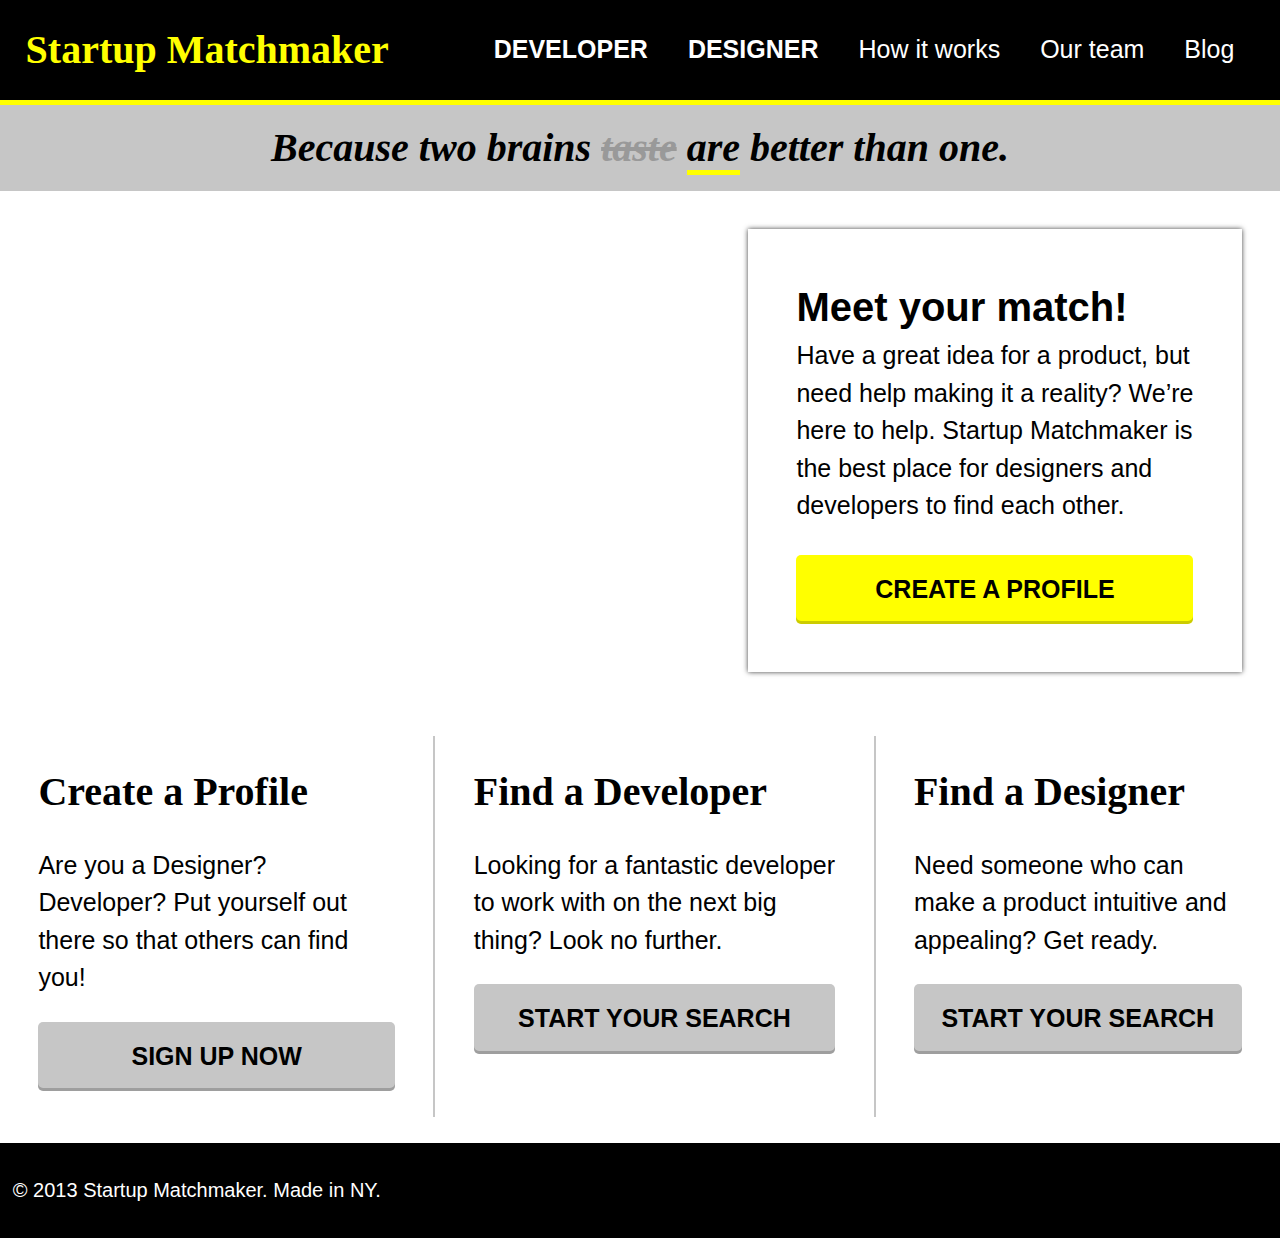
==== commit 5da61e75: "Merge 37d2a3ae8c2ccfcdec729986451ef83508bbd7a3 into ad0e9e9a686f43be05590f4c8b4d1123cc5bcfa0" ====
--- a/starter_code/index.html
+++ b/starter_code/index.html
@@ -1,59 +1,59 @@
 <!DOCTYPE html>
 <html lang="en">
 <head>
-    <meta charset="UTF-8">
     <title>Startup Matchmaker</title>
-    <link rel = "stylesheet" href="main.css">
+    <link rel="stylesheet" href="main.css">
 </head>
 <body>
     <header>
-            <h1>Startup Matchmaker</h1>
-             <nav>
-                <ul class ="links">
-                        <li><a href="#"><strong>DEVELOPERS</strong></a></li>
-                        <li><a href="#" ><strong>DESIGNERS</strong></a> </li>      
-                        <li><a href="#" >How it works</a></li>          
-                        <li><a href="#" >Our Team</a></li>      
-                        <li> <a href="#" >Blog</a></li>
-        </ul>
-    </nav>
-   </header>
-   <main>
-        <div class="divOne">
-         <h2>Because two <del>brains</del> <ins>are</ins>  better than one</h2>
-        </div>
-        <section class="sectionOne">
-                <div>
-                        <h2>Meet your match!</h2>
-                        <p> 
-                            Have a great idea for a product, 
-                            but need help making it a reality? 
-                            We’re here to help. Startup Matchmaker is the best place 
-                            for designers and developers to find each other.
-                        </p>
-                        <a class="button" href="">Create a Profile</a>
-                    </div>
+        <h1>Startup Matchmaker</h1>
+        <nav>
+            <ul>
+                <li><strong><a href="">Developer</a></strong></li>
+                <li><strong><a href="">Designer</a></strong></li>
+                <li><a href="">How it works</a></li>
+                <li><a href="">Our team</a></li>
+                <li><a href="">Blog</a></li>
+            </ul>
+        </nav>
+    </header>
+    <main>
+        <section class="tagline">
+            <p>Because two brains <span>taste</span> <span>are</span> better than one.</p>
         </section>
-            <section class = "sectionTwo">
-                <div>
+        <section class="banner">
+            <div>
+                <h2>Meet your match!</h2>
+                <p> 
+                    Have a great idea for a product, 
+                    but need help making it a reality? 
+                    We’re here to help. Startup Matchmaker is the best place 
+                    for designers and developers to find each other.
+                </p>
+                <a class="button" href="">Create a Profile</a>
+            </div>
+
+        </section>
+        <section class="services">
+            <div>
                 <h3>Create a Profile</h3>
                 <p>Are you a Designer? Developer? Put yourself out there so that others can find you!</p>
-                <a class="button" href="#">Sign Up Now</a>
+                <a class="button" href="">Sign Up Now</a>
             </div>
             <div>
                 <h3>Find a Developer</h3>
                 <p>Looking for a fantastic developer to work with on the next big thing? Look no further.</p>
-                <a class="button" href="#">Start Your Search</a>
+                <a class="button" href="">Start Your Search</a>
             </div>
             <div>
                 <h3>Find a Designer</h3>
                 <p>Need someone who can make a product intuitive and appealing? Get ready.</p>
-                <a class="button" href="#">Start Your Search</a>
+                <a class="button" href="">Start Your Search</a>
             </div>
         </section>
-        </main>
-        <footer>
-            <p>© 2013 Startup Matchmaker. Made in NY.</p>
-        </footer>
+    </main>
+    <footer>
+        <p>© 2013 Startup Matchmaker. Made in NY.</p>
+    </footer>
 </body>
 </html>--- a/starter_code/main.css
+++ b/starter_code/main.css
@@ -12,17 +12,13 @@
     background-color: black;
     padding-left: 2%;
     padding-right: 2%;
+    border-bottom: 5px solid yellow;
 }
 header h1 {
     color: yellow;
     font-family: 'Merriweather', serif;
     margin-bottom: 20px;
     margin-top: 20px;
-}
-
-.links {
-    display: flex;
-    list-style: none;
 }
 
 header a {
@@ -37,15 +33,15 @@
     font-family: 'Oswald', sans-serif;
 }
 
-.divOne {
-    padding-bottom: 0.03%;
+header ul {
+    display: flex;
+    list-style: none;
+}
+
+.tagline {
     background: #C6C6C6;
-    border-top: 5px solid yellow;
-    text-align: center;
-   
-
 }
-.divOne p {
+.tagline p {
     margin: 0px;
     text-align: center;
     padding: 1% 0;
@@ -55,16 +51,17 @@
     font-style: italic;
 }
 
-.divOne p span:first-child {
+.tagline p span:first-child {
     text-decoration: line-through;
     color: #999;
 }
 
-.divOne p span:last-child {
+.tagline p span:last-child {
    border-bottom: 5px solid yellow;
+   /* text-decoration: underline yellow; */
 }
 
-.sectionOne {
+.banner {
     display: flex;
     justify-content: flex-end;
     background-image: url("images/coworking.jpg");
@@ -74,20 +71,20 @@
     padding: 3%;
 }
 
-.sectionOne div {
+.banner div {
     width: 33%;
     background: rgba(255,255,255,.8);
     padding: 4%;
     box-shadow: 0 0 5px rgba(0,0,0,.75);
 }
 
-.sectionOne h2 {
+.banner h2 {
     font-size: 2em;
     font-weight: bold;
     margin: 0px;
 }
 
-.sectionOne p {
+.banner p {
     font-size: 1.25em;
     margin: 0px;
 }
@@ -107,39 +104,39 @@
     font-size: 1.25em;
 }
 
-.sectionOne .button {
+.banner .button {
     margin-top: 30px;
 }
-.sectionTwo {
+.services {
     display: flex;
     padding: 2% 0;
 }
 
-.sectionTwo div {
+.services div {
     padding: 2% 3%;
 }
 
-.sectionTwo div:nth-child(2) {
+.services div:nth-child(2) {
     border-left: 2px solid #C6C6C6;
     border-right: 2px solid #C6C6C6;
 }
 
-.sectionTwo h3 {
+.services h3 {
     margin: 0px;
 	font-family: 'Merriweather', serif;
 	font-size: 2em;
 	font-weight: bold;
 }
 
-.sectionTwo p {
+.services p {
     font-size: 1.25em;
 }
-.sectionTwo .button {
+.services .button {
     background: #C6C6C6;
 }
 
 footer {
     background-color: black;
     color: white;
-    padding: 0.1%;
+    padding: 1%;
 }